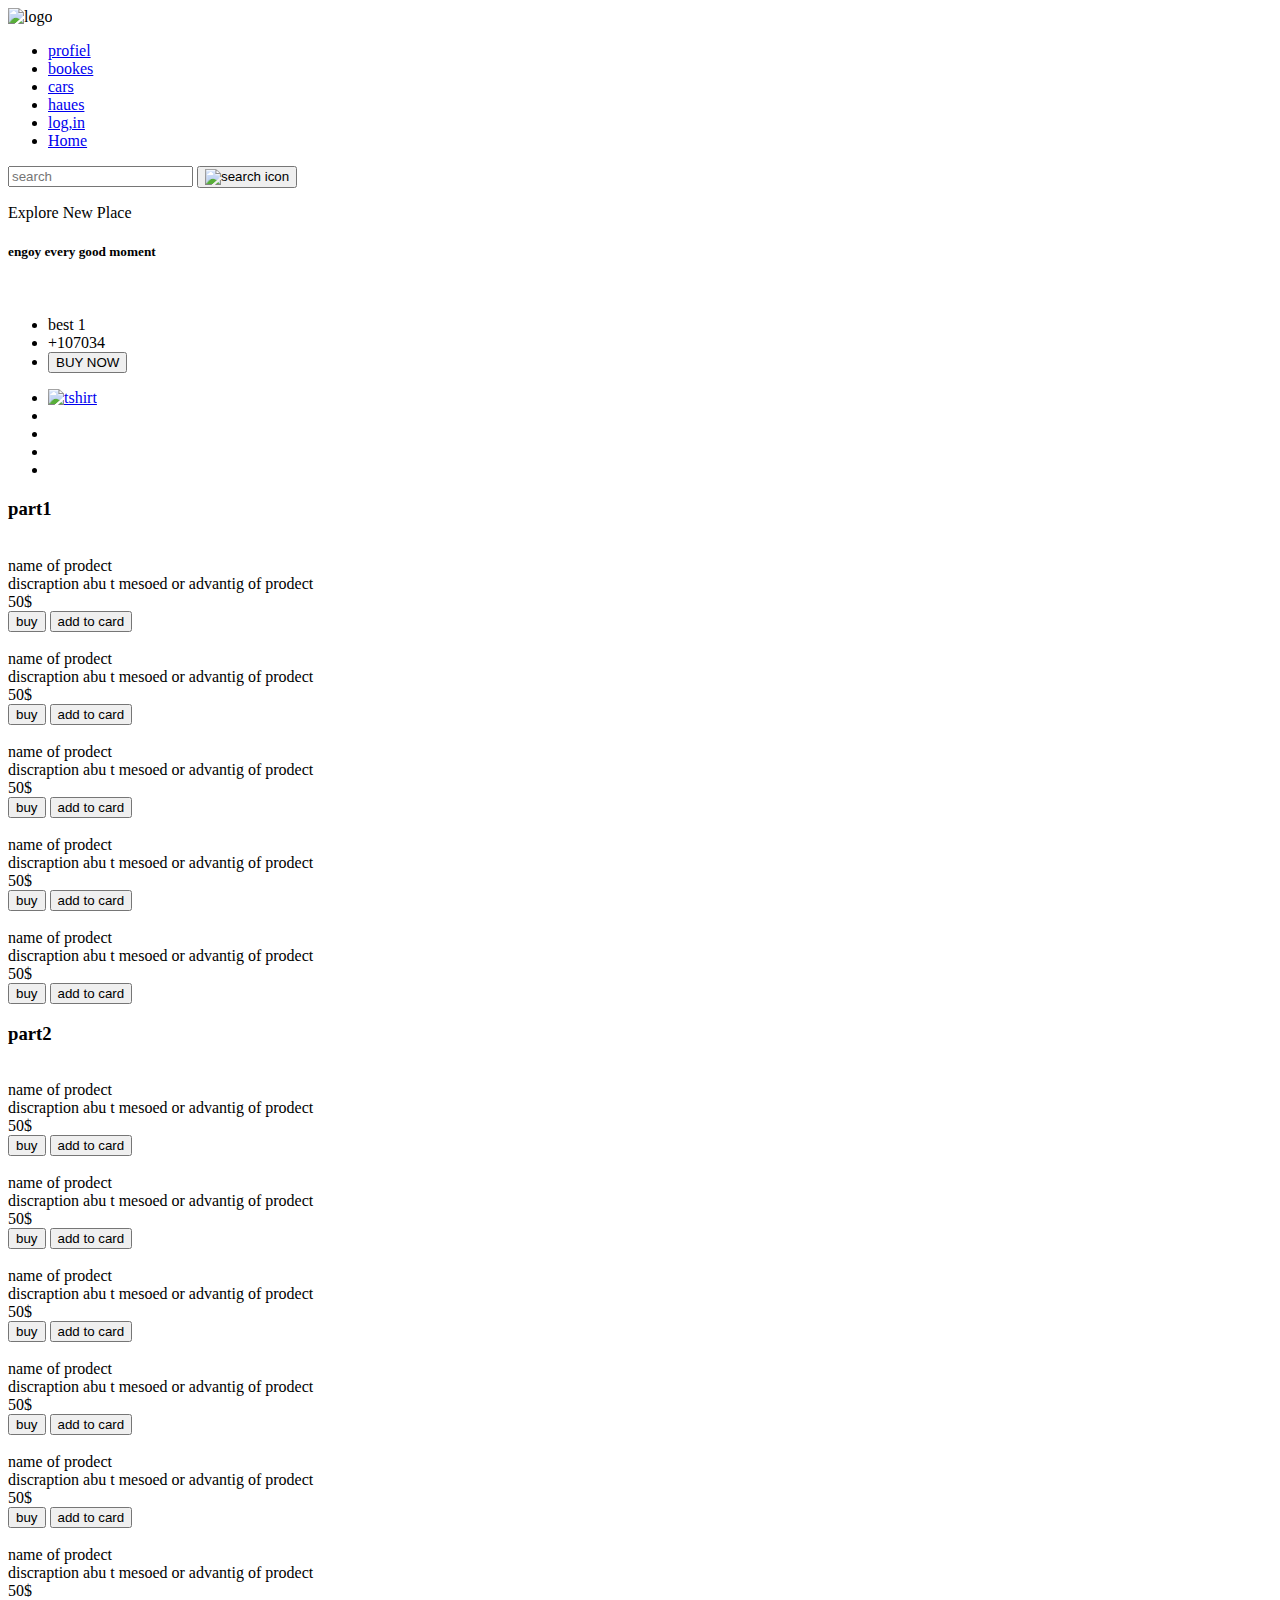
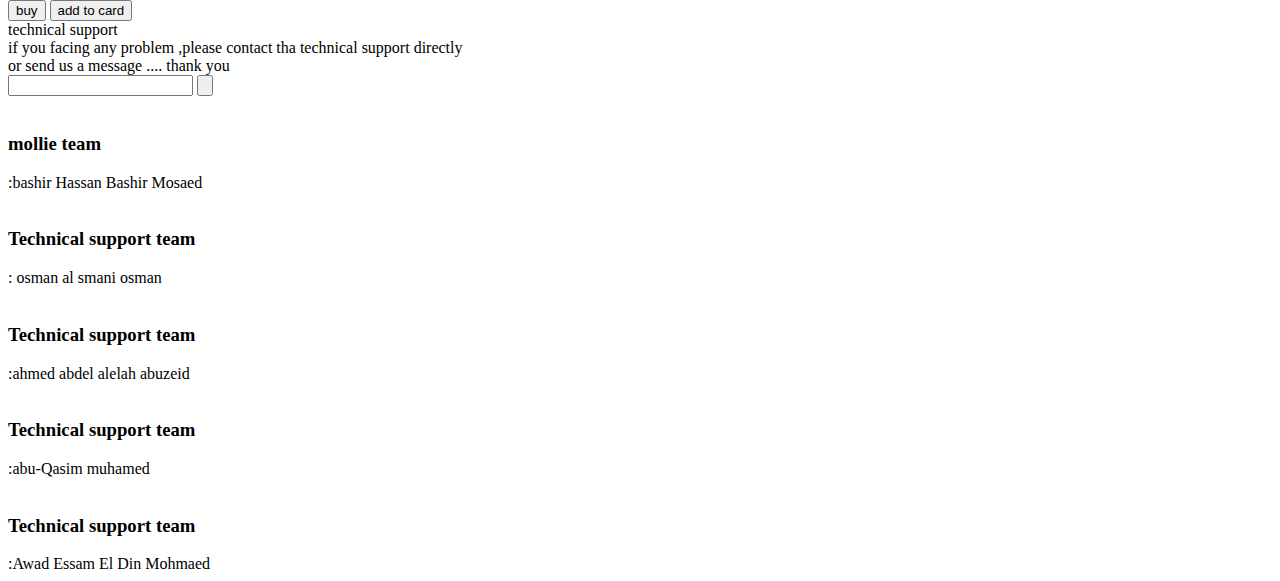
==== src/index.html @ d8af87ae "Add files via upload" ====
<!DOCTYPE html>
<html>
    <header>
        <title>home page</title>
        <meta lang="en">
        <meta lang="ar">
        <meta charset="utf-8">
        <link rel="stylesheet" href="assets/css/style.css">
    </header>

    <body>
        <!--<nav class="nav">

            <script type="text/javascript">
                let pxhr = new XMLHttpRequest();// 'XMLHttpRequest' انشئه كائن  
                pxhr.onreadystatechange = function () { // يعين دالة يتم استدعاؤها كلما تغيرت حالة الطلب
                    if (pxhr.readyState === 4 && pxhr.status === 200) {
                        document.querySelector(".nav").innerHTML = pxhr.responseText;
                        console.log(document.getElementsByClassName("nav").innerHTML)
                        //	window.location.href = 'data_indx.php?id='+dtaa_search_box+'';
                    }
                };
                pxhr.open('GET', 'components/navbar.htm');
                pxhr.send();

            </script>
        </nav>-->

        <nav>
            <div class="logo"><img src=" assets/images/payment_methods/72x72/mollie.png" alt="logo"></div>
            <ul>
                <li><a href="#">profiel</a></li>
                <li><a href="#">bookes</a></li>
                <li><a href="#">cars</a></li>
                <li><a href="#">haues</a></li>
                <li><a href="pages/login.html">log,in</a></li>
                <li class="one"><a href="index.html">Home</a></li>
            </ul>
            <div class="search_box_ginral ">
                <input type="text" placeholder="search " name="search_box" class="search_box">
                <button name="search" class="search_button"> <img src=" assets/images/search.png"
                        alt="search icon"></button>
            </div>
        </nav>

        <main>
            <div class=" header">
                <p>Explore New Place </p>
                <h5> engoy every good moment </h5>

                <div class="card_top"></div>
                <img src=" assets/images/pattern-placeholders/man-person-music-black-and-white-white-photography.jpg"
                    alt="">
                <div class="top_item_fun">
                    <ul>
                        <li>best 1</li>
                        <li> +107034</li>
                        <li><button type="text" class="buy_now" name="buy_now">BUY NOW</button> </li>
                    </ul>
                </div>

            </div>
            <div class="parts">
                <ul>
                    <li><a href="#"><img src=" assets/images/leather-guitar-typewriter-red-gadget-sofa.png"
                                alt="tshirt"> </a>
                    </li>
                    <li><a href="#"><img src=" assets/images/41a6RAkYHlL._SR140,140_.jpg" alt=""> </a></li>
                    <li><a href="#"><img src=" assets/images/table-white-chair-floor-shelf-lamp-square-lg.png" alt="">
                        </a></li>
                    <li><a href="#"><img src=" assets/images/41Pj5XsWUcL._SR140,140_.jpg" alt=""></a></li>
                    <li><a href="#"><img src=" assets/images/tshirt.jpg" alt=""> </a></li>
                </ul>
            </div>
            <div class="item_contenr">
                <h3> part1 </h3>
                <div class="part_prodect">
                    <div class="card_prodect">
                        <img src=" assets/images/pattern-placeholders/music-technology-play-equipment-studio-gadget.png"
                            alt="">
                        <div class="name_prodect">
                            name of prodect
                        </div>
                        <div class="name_discraption">
                            discraption abu
                            t
                            mesoed or

                            advantig of prodect
                        </div>
                        <div class="pric">50$</div>
                        <button type="submit" class="buy" name="buy_prodcet">buy</button>
                        <button type="submit" class="add_to_card" name="buy_prodcet">add to card</button>
                    </div>

                    <!--------------------------------------------------------------------------------------------------->
                    <div class="card_prodect">
                        <img src=" assets/images/pattern-placeholders/music-technology-play-equipment-studio-gadget.png"
                            alt="">
                        <div class="name_prodect">
                            name of prodect
                        </div>
                        <div class="name_discraption">
                            discraption abu
                            t
                            mesoed or

                            advantig of prodect
                        </div>
                        <div class="pric">50$</div>
                        <button type="submit" class="buy" name="buy_prodcet">buy</button>
                        <button type="submit" class="add_to_card" name="buy_prodcet">add to card</button>
                    </div>
                    <!--------------------------------------------------------------------------------------------------->
                    <div class="card_prodect">
                        <img src=" assets/images/pattern-placeholders/music-technology-play-equipment-studio-gadget.png"
                            alt="">
                        <div class="name_prodect">
                            name of prodect
                        </div>
                        <div class="name_discraption">
                            discraption abu
                            t
                            mesoed or

                            advantig of prodect
                        </div>
                        <div class="pric">50$</div>
                        <button type="submit" class="buy" name="buy_prodcet">buy</button>
                        <button type="submit" class="add_to_card" name="buy_prodcet">add to card</button>
                    </div>
                    <!--------------------------------------------------------------------------------------------------->
                    <div class="card_prodect">
                        <img src=" assets/images/pattern-placeholders/music-technology-play-equipment-studio-gadget.png"
                            alt="">
                        <div class="name_prodect">
                            name of prodect
                        </div>
                        <div class="name_discraption">
                            discraption abu
                            t
                            mesoed or

                            advantig of prodect
                        </div>
                        <div class="pric">50$</div>
                        <button type="submit" class="buy" name="buy_prodcet">buy</button>
                        <button type="submit" class="add_to_card" name="buy_prodcet">add to card</button>
                    </div>
                    <!--------------------------------------------------------------------------------------------------->
                    <div class="card_prodect">
                        <img src=" assets/images/pattern-placeholders/music-technology-play-equipment-studio-gadget.png"
                            alt="">
                        <div class="name_prodect">
                            name of prodect
                        </div>
                        <div class="name_discraption">
                            discraption abu
                            t
                            mesoed or
                            advantig of prodect
                        </div>
                        <div class="pric">50$</div>
                        <button type="submit" class="buy" name="buy_prodcet">buy</button>
                        <button type="submit" class="add_to_card" name="buy_prodcet">add to card</button>
                    </div>
                    <!--------------------------------------------------------------------------------------------------->

                </div>
                <h3> part2 </h3>
                <div class="part_prodect">
                    <div class="card_prodect">
                        <img src=" assets/images/pattern-placeholders/music-technology-play-equipment-studio-gadget.png"
                            alt="">
                        <div class="name_prodect">
                            name of prodect
                        </div>
                        <div class="name_discraption">
                            discraption abu
                            t
                            mesoed or
                            advantig of prodect
                        </div>
                        <div class="pric">50$</div>
                        <button type="submit" class="buy" name="buy_prodcet">buy</button>
                        <button type="submit" class="add_to_card" name="buy_prodcet">add to card</button>
                    </div>
                    <!--------------------------------------------------------------------------------------------------->
                    <div class="card_prodect">
                        <img src=" assets/images/pattern-placeholders/music-technology-play-equipment-studio-gadget.png"
                            alt="">
                        <div class="name_prodect">
                            name of prodect
                        </div>
                        <div class="name_discraption">
                            discraption abu
                            t
                            mesoed or
                            advantig of prodect
                        </div>
                        <div class="pric">50$</div>
                        <button type="submit" class="buy" name="buy_prodcet">buy</button>
                        <button type="submit" class="add_to_card" name="buy_prodcet">add to card</button>
                    </div>
                    <!--------------------------------------------------------------------------------------------------->

                    <div class="card_prodect">
                        <img src=" assets/images/pattern-placeholders/music-technology-play-equipment-studio-gadget.png"
                            alt="">
                        <div class="name_prodect">
                            name of prodect
                        </div>
                        <div class="name_discraption">
                            discraption abu
                            t
                            mesoed or

                            advantig of prodect
                        </div>
                        <div class="pric">50$</div>
                        <button type="submit" class="buy" name="buy_prodcet">buy</button>
                        <button type="submit" class="add_to_card" name="buy_prodcet">add to card</button>
                    </div>

                    <!--------------------------------------------------------------------------------------------------->
                    <div class="card_prodect">
                        <img src=" assets/images/pattern-placeholders/music-technology-play-equipment-studio-gadget.png"
                            alt="">
                        <div class="name_prodect">
                            name of prodect
                        </div>
                        <div class="name_discraption">
                            discraption abu
                            t
                            mesoed or

                            advantig of prodect
                        </div>
                        <div class="pric">50$</div>
                        <button type="submit" class="buy" name="buy_prodcet">buy</button>
                        <button type="submit" class="add_to_card" name="buy_prodcet">add to card</button>
                    </div>
                    <!--------------------------------------------------------------------------------------------------->
                    <div class="card_prodect">
                        <img src=" assets/images/pattern-placeholders/music-technology-play-equipment-studio-gadget.png"
                            alt="">
                        <div class="name_prodect">
                            name of prodect
                        </div>
                        <div class="name_discraption">
                            discraption abu
                            t
                            mesoed or

                            advantig of prodect
                        </div>
                        <div class="pric">50$</div>
                        <button type="submit" class="buy" name="buy_prodcet">buy</button>
                        <button type="submit" class="add_to_card" name="buy_prodcet">add to card</button>
                    </div>
                    <!--------------------------------------------------------------------------------------------------->
                    <div class="card_prodect">
                        <img src=" assets/images/pattern-placeholders/music-technology-play-equipment-studio-gadget.png"
                            alt="">
                        <div class="name_prodect">
                            name of prodect
                        </div>
                        <div class="name_discraption">
                            discraption abu
                            t
                            mesoed or

                            advantig of prodect
                        </div>
                        <div class="pric">50$</div>
                        <button type="submit" class="buy" name="buy_prodcet">buy</button>
                        <button type="submit" class="add_to_card" name="buy_prodcet">add to card</button>
                    </div>
                    <!--------------------------------------------------------------------------------------------------->

                </div>
                <div class="main_tic">
                    <label class="tic_haeder">technical support</label>
                    <div class="dis1">
                        <div class="dot"></div>
                    </div>
                    <div class="dis2">
                        <div class="dot2"></div>

                    </div>

                    <div class="tic_support">if you facing any problem ,please contact tha technical support
                        directly
                        <div class="tic_support2"> or
                            send us a message .... thank you
                        </div>
                        <div class="sending">
                            <input type="text" name="castmer_masseg">
                            <button name="send_masseg"><img src=" assets/images/352510_local_phone_icon.png" alt=""
                                    class="send_img"></button>
                        </div>

                    </div>
                </div>

        </main>
        <footer>

            <div class="footer">
                <img src=" assets/images/tech-support.gif " alt="" class="tech_support_img">
                <h3>mollie team</h3>
                <div class="footer_text">:bashir Hassan Bashir Mosaed</div>
            </div>

            <div class="footer">
                <img src=" assets/images/tech-support.gif " alt="" class="tech_support_img">
                <h3>Technical support team</h3>
                <div class="footer_text">
                    : osman al smani osman </div>
            </div>

            <div class="footer">
                <img src=" assets/images/tech-support.gif " alt="" class="tech_support_img">
                <h3> Technical support team</h3>
                <div class="footer_text">:ahmed abdel alelah abuzeid</div>
            </div>
            <div class="footer">
                <img src=" assets/images/tech-support.gif " alt="" class="tech_support_img">
                <h3> Technical support team</h3>
                <div class="footer_text">:abu-Qasim muhamed</div>
            </div>
            <div class="footer">
                <img src=" assets/images/tech-support.gif " alt="" class="tech_support_img">
                <h3>Technical support team</h3>
                <div class="footer_text">:Awad Essam El Din Mohmaed</div>
            </div>
            <link rel="htmlpage" href="components/footer.htm">
        </footer>

    </body>

</html>
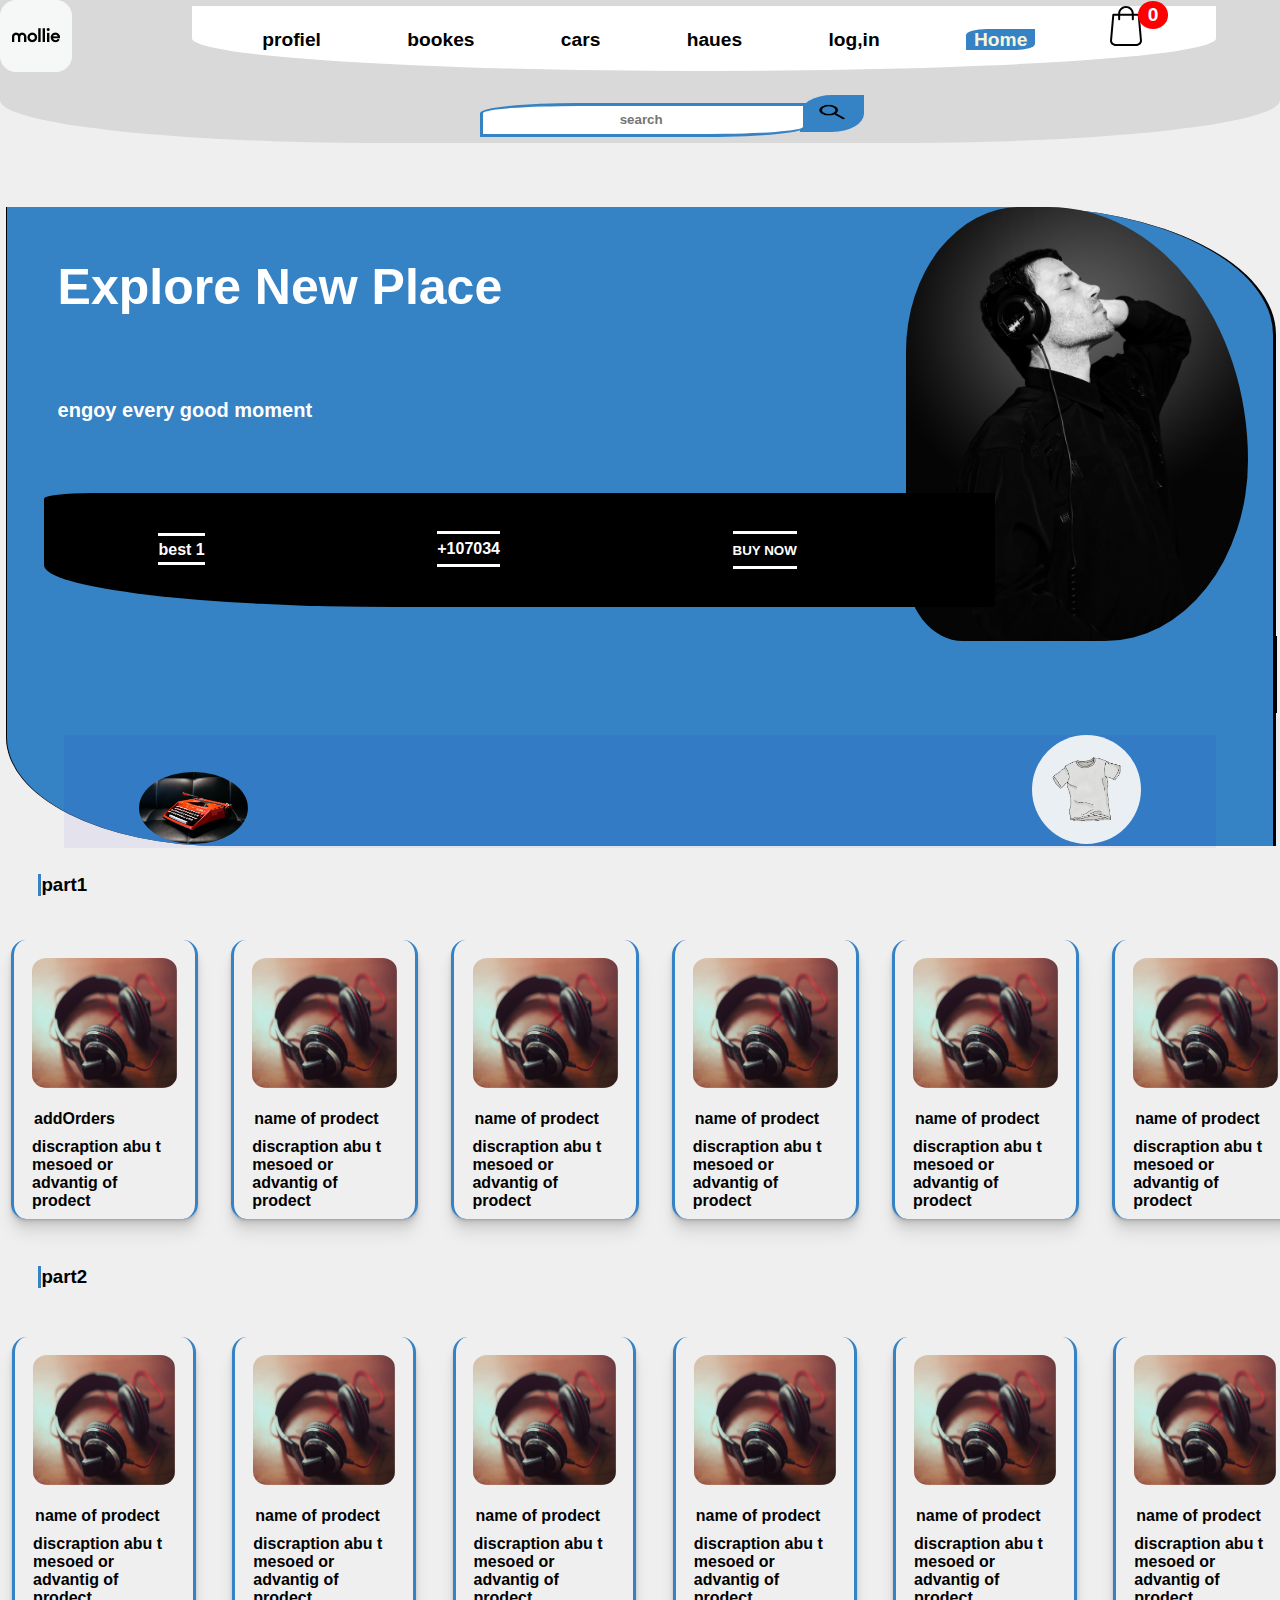
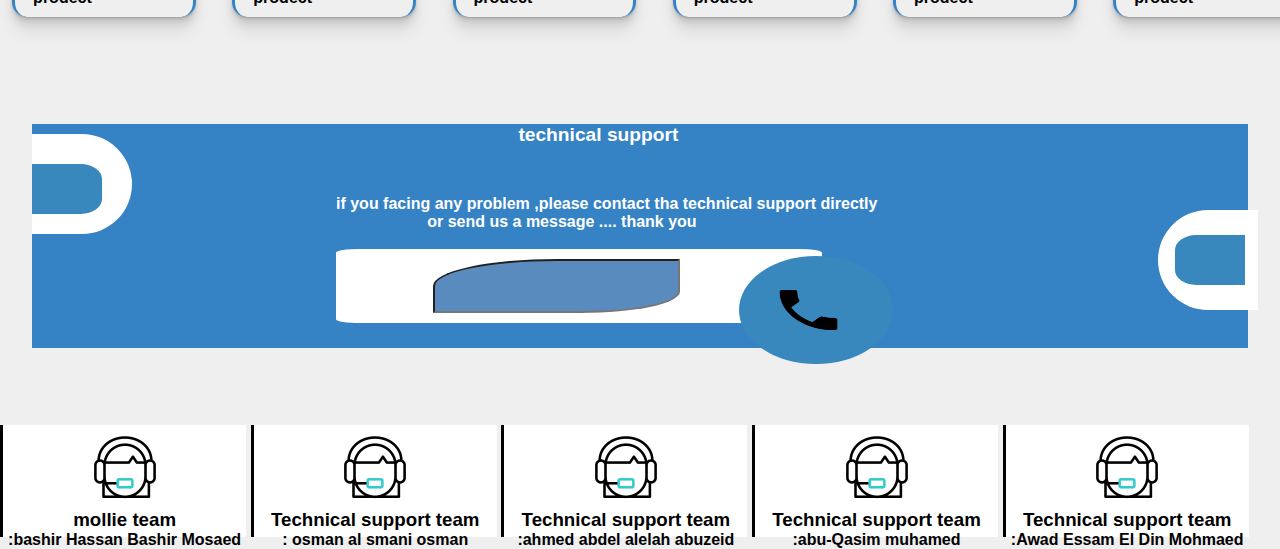
==== commit 8e9ad4eb: "osman add/ add to card page , add new dising of main page" ====
--- a/src/index.html
+++ b/src/index.html
@@ -6,35 +6,43 @@
         <meta lang="ar">
         <meta charset="utf-8">
         <link rel="stylesheet" href="assets/css/style.css">
+
     </header>
 
     <body>
         <!--<nav class="nav">
 
             <script type="text/javascript">
-                let pxhr = new XMLHttpRequest();// 'XMLHttpRequest' انشئه كائن  
-                pxhr.onreadystatechange = function () { // يعين دالة يتم استدعاؤها كلما تغيرت حالة الطلب
-                    if (pxhr.readyState === 4 && pxhr.status === 200) {
-                        document.querySelector(".nav").innerHTML = pxhr.responseText;
+                let objict_of_XML = new XMLHttpRequest();// 'XMLHttpRequest' انشئه كائن  
+                objict_of_XML.onreadystatechange = function () { // يعين دالة يتم استدعاؤها كلما تغيرت حالة الطلب
+                    if (objict_of_XML.readyState === 4 && objict_of_XML.status === 200) {
+                        document.querySelector(".nav").innerHTML = objict_of_XML.responseText;
                         console.log(document.getElementsByClassName("nav").innerHTML)
                         //	window.location.href = 'data_indx.php?id='+dtaa_search_box+'';
                     }
                 };
-                pxhr.open('GET', 'components/navbar.htm');
-                pxhr.send();
+                objict_of_XML.open('GET', 'components/navbar.htm');
+                objict_of_XML.send();
 
             </script>
         </nav>-->
 
         <nav>
             <div class="logo"><img src=" assets/images/payment_methods/72x72/mollie.png" alt="logo"></div>
+
             <ul>
                 <li><a href="#">profiel</a></li>
-                <li><a href="#">bookes</a></li>
-                <li><a href="#">cars</a></li>
+                <li><a href="#bookes">bookes</a></li>
+                <li><a href="#cars">cars</a></li>
                 <li><a href="#">haues</a></li>
                 <li><a href="pages/login.html">log,in</a></li>
                 <li class="one"><a href="index.html">Home</a></li>
+                <li>
+                    <div class="shopping">
+                        <img src="assets/images/shopping.svg">
+                        <span class="quantity" id="quantity">0</span>
+                    </div>
+                </li>
             </ul>
             <div class="search_box_ginral ">
                 <input type="text" placeholder="search " name="search_box" class="search_box">
@@ -44,6 +52,17 @@
         </nav>
 
         <main>
+            <div class="card">
+                <h1>Card</h1>
+                <ul class="listCard">
+
+                </ul>
+                <div class="checkOut">
+                    <div class="total" id="total">0</div>
+                    <div class="closeShopping">Close</div>
+                </div>
+                <button class="order">Order now</button>
+            </div>
             <div class=" header">
                 <p>Explore New Place </p>
                 <h5> engoy every good moment </h5>
@@ -53,13 +72,14 @@
                     alt="">
                 <div class="top_item_fun">
                     <ul>
-                        <li>best 1</li>
-                        <li> +107034</li>
+                        <li><label> best 1 </label></li>
+                        <li><label>+107034</label></li>
                         <li><button type="text" class="buy_now" name="buy_now">BUY NOW</button> </li>
                     </ul>
                 </div>
-
-            </div>
+            </div>
+            <div class="scrol_styel1"></div>
+            <div class="scrol_styel2"></div>
             <div class="parts">
                 <ul>
                     <li><a href="#"><img src=" assets/images/leather-guitar-typewriter-red-gadget-sofa.png"
@@ -69,239 +89,462 @@
                     <li><a href="#"><img src=" assets/images/table-white-chair-floor-shelf-lamp-square-lg.png" alt="">
                         </a></li>
                     <li><a href="#"><img src=" assets/images/41Pj5XsWUcL._SR140,140_.jpg" alt=""></a></li>
-                    <li><a href="#"><img src=" assets/images/tshirt.jpg" alt=""> </a></li>
+                    <li><a href="#"><img src="assets/images/previews/tshirt.jpg" alt=""> </a></li>
                 </ul>
             </div>
             <div class="item_contenr">
-                <h3> part1 </h3>
-                <div class="part_prodect">
-                    <div class="card_prodect">
-                        <img src=" assets/images/pattern-placeholders/music-technology-play-equipment-studio-gadget.png"
-                            alt="">
-                        <div class="name_prodect">
-                            name of prodect
+                <section>
+                    <article>
+                        <h3 id="cars"> part1 </h3>
+                        <div class="items">
+                            <div class="sub_items_contner">
+                                <div class="part_prodect">
+                                    <div class="card_prodect">
+                                        <img src=" assets/images/pattern-placeholders/music-technology-play-equipment-studio-gadget.png"
+                                            alt="">
+                                        <div class="name_prodect">
+
+                                            addOrders
+
+                                        </div>
+                                        <div class="name_discraption">
+                                            discraption abu
+                                            t
+                                            mesoed or
+
+                                            advantig of prodect
+                                        </div>
+                                        <div class="pric">50$</div>
+                                        <button type="submit" class="buy" name="buy_prodcet">buy</button>
+                                        <button type="submit" class="add_to_card" name="buy_prodcet"
+                                            onclick="addOrders()">add to
+                                            card</button>
+                                    </div>
+
+                                    <!--------------------------------------------------------------------------------------------------->
+                                    <div class="card_prodect">
+                                        <img src=" assets/images/pattern-placeholders/music-technology-play-equipment-studio-gadget.png"
+                                            alt="">
+                                        <div class="name_prodect">
+                                            name of prodect
+                                        </div>
+                                        <div class="name_discraption">
+                                            discraption abu
+                                            t
+                                            mesoed or
+
+                                            advantig of prodect
+                                        </div>
+                                        <div class="pric">50$</div>
+                                        <button type="submit" class="buy" name="buy_prodcet">buy</button>
+                                        <button type="submit" class="add_to_card" name="buy_prodcet">add to
+                                            card</button>
+                                    </div>
+
+                                    <!--------------------------------------------------------------------------------------------------->
+                                    <div class="card_prodect">
+                                        <img src=" assets/images/pattern-placeholders/music-technology-play-equipment-studio-gadget.png"
+                                            alt="">
+                                        <div class="name_prodect">
+                                            name of prodect
+                                        </div>
+                                        <div class="name_discraption">
+                                            discraption abu
+                                            t
+                                            mesoed or
+
+                                            advantig of prodect
+                                        </div>
+                                        <div class="pric">50$</div>
+                                        <button type="submit" class="buy" name="buy_prodcet">buy</button>
+                                        <button type="submit" class="add_to_card" name="buy_prodcet">add to
+                                            card</button>
+                                    </div>
+
+                                    <!--------------------------------------------------------------------------------------------------->
+                                    <div class="card_prodect">
+                                        <img src=" assets/images/pattern-placeholders/music-technology-play-equipment-studio-gadget.png"
+                                            alt="">
+                                        <div class="name_prodect">
+                                            name of prodect
+                                        </div>
+                                        <div class="name_discraption">
+                                            discraption abu
+                                            t
+                                            mesoed or
+
+                                            advantig of prodect
+                                        </div>
+                                        <div class="pric">50$</div>
+                                        <button type="submit" class="buy" name="buy_prodcet">buy</button>
+                                        <button type="submit" class="add_to_card" name="buy_prodcet">add to
+                                            card</button>
+                                    </div>
+
+                                    <!--------------------------------------------------------------------------------------------------->
+                                    <div class="card_prodect">
+                                        <img src=" assets/images/pattern-placeholders/music-technology-play-equipment-studio-gadget.png"
+                                            alt="">
+                                        <div class="name_prodect">
+                                            name of prodect
+                                        </div>
+                                        <div class="name_discraption">
+                                            discraption abu
+                                            t
+                                            mesoed or
+
+                                            advantig of prodect
+                                        </div>
+                                        <div class="pric">50$</div>
+                                        <button type="submit" class="buy" name="buy_prodcet">buy</button>
+                                        <button type="submit" class="add_to_card" name="buy_prodcet">add to
+                                            card</button>
+                                    </div>
+
+                                    <!--------------------------------------------------------------------------------------------------->
+                                    <div class="card_prodect">
+                                        <img src=" assets/images/pattern-placeholders/music-technology-play-equipment-studio-gadget.png"
+                                            alt="">
+                                        <div class="name_prodect">
+                                            name of prodect
+                                        </div>
+                                        <div class="name_discraption">
+                                            discraption abu
+                                            t
+                                            mesoed or
+
+                                            advantig of prodect
+                                        </div>
+                                        <div class="pric">50$</div>
+                                        <button type="submit" class="buy" name="buy_prodcet">buy</button>
+                                        <button type="submit" class="add_to_card" name="buy_prodcet">add to
+                                            card</button>
+                                    </div>
+
+                                    <!--------------------------------------------------------------------------------------------------->
+                                    <div class="card_prodect">
+                                        <img src=" assets/images/pattern-placeholders/music-technology-play-equipment-studio-gadget.png"
+                                            alt="">
+                                        <div class="name_prodect">
+                                            name of prodect
+                                        </div>
+                                        <div class="name_discraption">
+                                            discraption abu
+                                            t
+                                            mesoed or
+
+                                            advantig of prodect
+                                        </div>
+                                        <div class="pric">50$</div>
+                                        <button type="submit" class="buy" name="buy_prodcet">buy</button>
+                                        <button type="submit" class="add_to_card" name="buy_prodcet">add to
+                                            card</button>
+                                    </div>
+                                    <!--------------------------------------------------------------------------------------------------->
+                                    <div class="card_prodect">
+                                        <img src=" assets/images/pattern-placeholders/music-technology-play-equipment-studio-gadget.png"
+                                            alt="">
+                                        <div class="name_prodect">
+                                            name of prodect
+                                        </div>
+                                        <div class="name_discraption">
+                                            discraption abu
+                                            t
+                                            mesoed or
+
+                                            advantig of prodect
+                                        </div>
+                                        <div class="pric">50$</div>
+                                        <button type="submit" class="buy" name="buy_prodcet">buy</button>
+                                        <button type="submit" class="add_to_card" name="buy_prodcet">add to
+                                            card</button>
+                                    </div>
+                                    <!--------------------------------------------------------------------------------------------------->
+                                    <div class="card_prodect">
+                                        <img src=" assets/images/pattern-placeholders/music-technology-play-equipment-studio-gadget.png"
+                                            alt="">
+                                        <div class="name_prodect">
+                                            name of prodect
+                                        </div>
+                                        <div class="name_discraption">
+                                            discraption abu
+                                            t
+                                            mesoed or
+
+                                            advantig of prodect
+                                        </div>
+                                        <div class="pric">50$</div>
+                                        <button type="submit" class="buy" name="buy_prodcet">buy</button>
+                                        <button type="submit" class="add_to_card" name="buy_prodcet">add to
+                                            card</button>
+                                    </div>
+                                    <!--------------------------------------------------------------------------------------------------->
+                                    <div class="card_prodect">
+                                        <img src=" assets/images/pattern-placeholders/music-technology-play-equipment-studio-gadget.png"
+                                            alt="">
+                                        <div class="name_prodect">
+                                            name of prodect
+                                        </div>
+                                        <div class="name_discraption">
+                                            discraption abu
+                                            t
+                                            mesoed or
+                                            advantig of prodect
+                                        </div>
+                                        <div class="pric">50$</div>
+                                        <button type="submit" class="buy" name="buy_prodcet">buy</button>
+                                        <button type="submit" class="add_to_card" name="buy_prodcet">add to
+                                            card</button>
+                                    </div>
+                                    <!--------------------------------------------------------------------------------------------------->
+
+                                </div>
+                            </div>
                         </div>
-                        <div class="name_discraption">
-                            discraption abu
-                            t
-                            mesoed or
-
-                            advantig of prodect
+                    </article>
+                    <article>
+                        <h3 id="bookes"> part2 </h3>
+                        <div class="items">
+                            <div class="sub_items_contner">
+                                <div class="part_prodect">
+                                    <div class="card_prodect">
+                                        <img src=" assets/images/pattern-placeholders/music-technology-play-equipment-studio-gadget.png"
+                                            alt="">
+                                        <div class="name_prodect">
+                                            name of prodect
+                                        </div>
+                                        <div class="name_discraption">
+                                            discraption abu
+                                            t
+                                            mesoed or
+                                            advantig of prodect
+                                        </div>
+                                        <div class="pric">50$</div>
+                                        <button type="submit" class="buy" name="buy_prodcet">buy</button>
+                                        <button type="submit" class="add_to_card" name="buy_prodcet">add to
+                                            card</button>
+                                    </div>
+                                    <!--------------------------------------------------------------------------------------------------->
+                                    <div class="card_prodect">
+                                        <img src=" assets/images/pattern-placeholders/music-technology-play-equipment-studio-gadget.png"
+                                            alt="">
+                                        <div class="name_prodect">
+                                            name of prodect
+                                        </div>
+                                        <div class="name_discraption">
+                                            discraption abu
+                                            t
+                                            mesoed or
+                                            advantig of prodect
+                                        </div>
+                                        <div class="pric">50$</div>
+                                        <button type="submit" class="buy" name="buy_prodcet">buy</button>
+                                        <button type="submit" class="add_to_card" name="buy_prodcet">add to
+                                            card</button>
+                                    </div>
+                                    <!--------------------------------------------------------------------------------------------------->
+
+                                    <div class="card_prodect">
+                                        <img src=" assets/images/pattern-placeholders/music-technology-play-equipment-studio-gadget.png"
+                                            alt="">
+                                        <div class="name_prodect">
+                                            name of prodect
+                                        </div>
+                                        <div class="name_discraption">
+                                            discraption abu
+                                            t
+                                            mesoed or
+
+                                            advantig of prodect
+                                        </div>
+                                        <div class="pric">50$</div>
+                                        <button type="submit" class="buy" name="buy_prodcet">buy</button>
+                                        <button type="submit" class="add_to_card" name="buy_prodcet">add to
+                                            card</button>
+                                    </div>
+
+                                    <!--------------------------------------------------------------------------------------------------->
+                                    <div class="card_prodect">
+                                        <img src=" assets/images/pattern-placeholders/music-technology-play-equipment-studio-gadget.png"
+                                            alt="">
+                                        <div class="name_prodect">
+                                            name of prodect
+                                        </div>
+                                        <div class="name_discraption">
+                                            discraption abu
+                                            t
+                                            mesoed or
+
+                                            advantig of prodect
+                                        </div>
+                                        <div class="pric">50$</div>
+                                        <button type="submit" class="buy" name="buy_prodcet">buy</button>
+                                        <button type="submit" class="add_to_card" name="buy_prodcet">add to
+                                            card</button>
+                                    </div>
+                                    <!--------------------------------------------------------------------------------------------------->
+                                    <div class="card_prodect">
+                                        <img src=" assets/images/pattern-placeholders/music-technology-play-equipment-studio-gadget.png"
+                                            alt="">
+                                        <div class="name_prodect">
+                                            name of prodect
+                                        </div>
+                                        <div class="name_discraption">
+                                            discraption abu
+                                            t
+                                            mesoed or
+
+                                            advantig of prodect
+                                        </div>
+                                        <div class="pric">50$</div>
+                                        <button type="submit" class="buy" name="buy_prodcet">buy</button>
+                                        <button type="submit" class="add_to_card" name="buy_prodcet">add to
+                                            card</button>
+                                    </div>
+                                    <!--------------------------------------------------------------------------------------------------->
+                                    <div class="card_prodect">
+                                        <img src=" assets/images/pattern-placeholders/music-technology-play-equipment-studio-gadget.png"
+                                            alt="">
+                                        <div class="name_prodect">
+                                            name of prodect
+                                        </div>
+                                        <div class="name_discraption">
+                                            discraption abu
+                                            t
+                                            mesoed or
+
+                                            advantig of prodect
+                                        </div>
+                                        <div class="pric">50$</div>
+                                        <button type="submit" class="buy" name="buy_prodcet">buy</button>
+                                        <button type="submit" class="add_to_card" name="buy_prodcet">add to
+                                            card</button>
+                                    </div>
+                                    <!--------------------------------------------------------------------------------------------------->
+                                    <div class="card_prodect">
+                                        <img src=" assets/images/pattern-placeholders/music-technology-play-equipment-studio-gadget.png"
+                                            alt="">
+                                        <div class="name_prodect">
+                                            name of prodect
+                                        </div>
+                                        <div class="name_discraption">
+                                            discraption abu
+                                            t
+                                            mesoed or
+
+                                            advantig of prodect
+                                        </div>
+                                        <div class="pric">50$</div>
+                                        <button type="submit" class="buy" name="buy_prodcet">buy</button>
+                                        <button type="submit" class="add_to_card" name="buy_prodcet">add to
+                                            card</button>
+                                    </div>
+                                    <!--------------------------------------------------------------------------------------------------->
+                                    <div class="card_prodect">
+                                        <img src=" assets/images/pattern-placeholders/music-technology-play-equipment-studio-gadget.png"
+                                            alt="">
+                                        <div class="name_prodect">
+                                            name of prodect
+                                        </div>
+                                        <div class="name_discraption">
+                                            discraption abu
+                                            t
+                                            mesoed or
+
+                                            advantig of prodect
+                                        </div>
+                                        <div class="pric">50$</div>
+                                        <button type="submit" class="buy" name="buy_prodcet">buy</button>
+                                        <button type="submit" class="add_to_card" name="buy_prodcet">add to
+                                            card</button>
+                                    </div>
+                                    <!--------------------------------------------------------------------------------------------------->
+                                    <div class="card_prodect">
+                                        <img src=" assets/images/pattern-placeholders/music-technology-play-equipment-studio-gadget.png"
+                                            alt="">
+                                        <div class="name_prodect">
+                                            name of prodect
+                                        </div>
+                                        <div class="name_discraption">
+                                            discraption abu
+                                            t
+                                            mesoed or
+
+                                            advantig of prodect
+                                        </div>
+                                        <div class="pric">50$</div>
+                                        <button type="submit" class="buy" name="buy_prodcet">buy</button>
+                                        <button type="submit" class="add_to_card" name="buy_prodcet">add to
+                                            card</button>
+                                    </div>
+                                    <!--------------------------------------------------------------------------------------------------->
+                                    <div class="card_prodect">
+                                        <img src=" assets/images/pattern-placeholders/music-technology-play-equipment-studio-gadget.png"
+                                            alt="">
+                                        <div class="name_prodect">
+                                            name of prodect
+                                        </div>
+                                        <div class="name_discraption">
+                                            discraption abu
+                                            t
+                                            mesoed or
+
+                                            advantig of prodect
+                                        </div>
+                                        <div class="pric">50$</div>
+                                        <button type="submit" class="buy" name="buy_prodcet">buy</button>
+                                        <button type="submit" class="add_to_card" name="buy_prodcet">add to
+                                            card</button>
+                                    </div>
+                                    <!--------------------------------------------------------------------------------------------------->
+                                    <div class="card_prodect">
+                                        <img src=" assets/images/pattern-placeholders/music-technology-play-equipment-studio-gadget.png"
+                                            alt="">
+                                        <div class="name_prodect">
+                                            name of prodect
+                                        </div>
+                                        <div class="name_discraption">
+                                            discraption abu
+                                            t
+                                            mesoed or
+
+                                            advantig of prodect
+                                        </div>
+                                        <div class="pric">50$</div>
+                                        <button type="submit" class="buy" name="buy_prodcet">buy</button>
+                                        <button type="submit" class="add_to_card" name="buy_prodcet">add to
+                                            card</button>
+                                    </div>
+                                    <!--------------------------------------------------------------------------------------------------->
+                                </div>
+                            </div>
                         </div>
-                        <div class="pric">50$</div>
-                        <button type="submit" class="buy" name="buy_prodcet">buy</button>
-                        <button type="submit" class="add_to_card" name="buy_prodcet">add to card</button>
+                    </article>
+                </section>
+            </div>
+            <div class="main_tic">
+                <label class="tic_haeder">technical support</label>
+                <div class="dis1">
+                    <div class="dot"></div>
+                </div>
+                <div class="dis2">
+                    <div class="dot2"></div>
+
+                </div>
+
+                <div class="tic_support">if you facing any problem ,please contact tha technical support
+                    directly
+                    <div class="tic_support2"> or
+                        send us a message .... thank you
                     </div>
-
-                    <!--------------------------------------------------------------------------------------------------->
-                    <div class="card_prodect">
-                        <img src=" assets/images/pattern-placeholders/music-technology-play-equipment-studio-gadget.png"
-                            alt="">
-                        <div class="name_prodect">
-                            name of prodect
-                        </div>
-                        <div class="name_discraption">
-                            discraption abu
-                            t
-                            mesoed or
-
-                            advantig of prodect
-                        </div>
-                        <div class="pric">50$</div>
-                        <button type="submit" class="buy" name="buy_prodcet">buy</button>
-                        <button type="submit" class="add_to_card" name="buy_prodcet">add to card</button>
+                    <div class="sending">
+                        <input type="text" name="castmer_masseg">
+                        <button name="send_masseg"><img src=" assets/images/352510_local_phone_icon.png" alt=""
+                                class="send_img"></button>
                     </div>
-                    <!--------------------------------------------------------------------------------------------------->
-                    <div class="card_prodect">
-                        <img src=" assets/images/pattern-placeholders/music-technology-play-equipment-studio-gadget.png"
-                            alt="">
-                        <div class="name_prodect">
-                            name of prodect
-                        </div>
-                        <div class="name_discraption">
-                            discraption abu
-                            t
-                            mesoed or
-
-                            advantig of prodect
-                        </div>
-                        <div class="pric">50$</div>
-                        <button type="submit" class="buy" name="buy_prodcet">buy</button>
-                        <button type="submit" class="add_to_card" name="buy_prodcet">add to card</button>
-                    </div>
-                    <!--------------------------------------------------------------------------------------------------->
-                    <div class="card_prodect">
-                        <img src=" assets/images/pattern-placeholders/music-technology-play-equipment-studio-gadget.png"
-                            alt="">
-                        <div class="name_prodect">
-                            name of prodect
-                        </div>
-                        <div class="name_discraption">
-                            discraption abu
-                            t
-                            mesoed or
-
-                            advantig of prodect
-                        </div>
-                        <div class="pric">50$</div>
-                        <button type="submit" class="buy" name="buy_prodcet">buy</button>
-                        <button type="submit" class="add_to_card" name="buy_prodcet">add to card</button>
-                    </div>
-                    <!--------------------------------------------------------------------------------------------------->
-                    <div class="card_prodect">
-                        <img src=" assets/images/pattern-placeholders/music-technology-play-equipment-studio-gadget.png"
-                            alt="">
-                        <div class="name_prodect">
-                            name of prodect
-                        </div>
-                        <div class="name_discraption">
-                            discraption abu
-                            t
-                            mesoed or
-                            advantig of prodect
-                        </div>
-                        <div class="pric">50$</div>
-                        <button type="submit" class="buy" name="buy_prodcet">buy</button>
-                        <button type="submit" class="add_to_card" name="buy_prodcet">add to card</button>
-                    </div>
-                    <!--------------------------------------------------------------------------------------------------->
 
                 </div>
-                <h3> part2 </h3>
-                <div class="part_prodect">
-                    <div class="card_prodect">
-                        <img src=" assets/images/pattern-placeholders/music-technology-play-equipment-studio-gadget.png"
-                            alt="">
-                        <div class="name_prodect">
-                            name of prodect
-                        </div>
-                        <div class="name_discraption">
-                            discraption abu
-                            t
-                            mesoed or
-                            advantig of prodect
-                        </div>
-                        <div class="pric">50$</div>
-                        <button type="submit" class="buy" name="buy_prodcet">buy</button>
-                        <button type="submit" class="add_to_card" name="buy_prodcet">add to card</button>
-                    </div>
-                    <!--------------------------------------------------------------------------------------------------->
-                    <div class="card_prodect">
-                        <img src=" assets/images/pattern-placeholders/music-technology-play-equipment-studio-gadget.png"
-                            alt="">
-                        <div class="name_prodect">
-                            name of prodect
-                        </div>
-                        <div class="name_discraption">
-                            discraption abu
-                            t
-                            mesoed or
-                            advantig of prodect
-                        </div>
-                        <div class="pric">50$</div>
-                        <button type="submit" class="buy" name="buy_prodcet">buy</button>
-                        <button type="submit" class="add_to_card" name="buy_prodcet">add to card</button>
-                    </div>
-                    <!--------------------------------------------------------------------------------------------------->
-
-                    <div class="card_prodect">
-                        <img src=" assets/images/pattern-placeholders/music-technology-play-equipment-studio-gadget.png"
-                            alt="">
-                        <div class="name_prodect">
-                            name of prodect
-                        </div>
-                        <div class="name_discraption">
-                            discraption abu
-                            t
-                            mesoed or
-
-                            advantig of prodect
-                        </div>
-                        <div class="pric">50$</div>
-                        <button type="submit" class="buy" name="buy_prodcet">buy</button>
-                        <button type="submit" class="add_to_card" name="buy_prodcet">add to card</button>
-                    </div>
-
-                    <!--------------------------------------------------------------------------------------------------->
-                    <div class="card_prodect">
-                        <img src=" assets/images/pattern-placeholders/music-technology-play-equipment-studio-gadget.png"
-                            alt="">
-                        <div class="name_prodect">
-                            name of prodect
-                        </div>
-                        <div class="name_discraption">
-                            discraption abu
-                            t
-                            mesoed or
-
-                            advantig of prodect
-                        </div>
-                        <div class="pric">50$</div>
-                        <button type="submit" class="buy" name="buy_prodcet">buy</button>
-                        <button type="submit" class="add_to_card" name="buy_prodcet">add to card</button>
-                    </div>
-                    <!--------------------------------------------------------------------------------------------------->
-                    <div class="card_prodect">
-                        <img src=" assets/images/pattern-placeholders/music-technology-play-equipment-studio-gadget.png"
-                            alt="">
-                        <div class="name_prodect">
-                            name of prodect
-                        </div>
-                        <div class="name_discraption">
-                            discraption abu
-                            t
-                            mesoed or
-
-                            advantig of prodect
-                        </div>
-                        <div class="pric">50$</div>
-                        <button type="submit" class="buy" name="buy_prodcet">buy</button>
-                        <button type="submit" class="add_to_card" name="buy_prodcet">add to card</button>
-                    </div>
-                    <!--------------------------------------------------------------------------------------------------->
-                    <div class="card_prodect">
-                        <img src=" assets/images/pattern-placeholders/music-technology-play-equipment-studio-gadget.png"
-                            alt="">
-                        <div class="name_prodect">
-                            name of prodect
-                        </div>
-                        <div class="name_discraption">
-                            discraption abu
-                            t
-                            mesoed or
-
-                            advantig of prodect
-                        </div>
-                        <div class="pric">50$</div>
-                        <button type="submit" class="buy" name="buy_prodcet">buy</button>
-                        <button type="submit" class="add_to_card" name="buy_prodcet">add to card</button>
-                    </div>
-                    <!--------------------------------------------------------------------------------------------------->
-
-                </div>
-                <div class="main_tic">
-                    <label class="tic_haeder">technical support</label>
-                    <div class="dis1">
-                        <div class="dot"></div>
-                    </div>
-                    <div class="dis2">
-                        <div class="dot2"></div>
-
-                    </div>
-
-                    <div class="tic_support">if you facing any problem ,please contact tha technical support
-                        directly
-                        <div class="tic_support2"> or
-                            send us a message .... thank you
-                        </div>
-                        <div class="sending">
-                            <input type="text" name="castmer_masseg">
-                            <button name="send_masseg"><img src=" assets/images/352510_local_phone_icon.png" alt=""
-                                    class="send_img"></button>
-                        </div>
-
-                    </div>
-                </div>
+            </div>
 
         </main>
         <footer>
@@ -336,7 +579,7 @@
             </div>
             <link rel="htmlpage" href="components/footer.htm">
         </footer>
-
+        <script src="assets/js/indexScript.js"></script>
     </body>
 
 </html>
--- a/src/assets/css/style.css
+++ b/src/assets/css/style.css
@@ -0,0 +1,722 @@
+* {
+    margin: 0%;
+    padding: 0%;
+    font-family: sans-serif;
+    font-weight: bold;
+
+}
+
+::-webkit-scrollbar {
+    /* tha privit scroll bar  */
+    width: 15px;
+    position: absolute;
+    background: #ffffffee;
+    height: 8px;
+
+
+}
+
+::-webkit-scrollbar-thumb {
+    position: absolute;
+    width: 10px;
+    background: rgba(53, 129, 196, 0.623) 1.5px;
+
+    border-radius: 25px;
+
+
+
+}
+
+body {
+    background-color: rgba(235, 235, 235, 0.815);
+    width: 100%;
+    height: 100%;
+    /* overflow-x: hidden; */
+
+
+}
+
+
+
+.logo {
+    width: 5%;
+    height: 5%;
+    display: inline-block;
+}
+
+
+nav {
+    background-color: rgba(192, 192, 192, 0.473);
+    width: 100%;
+    height: 1%;
+    border-radius: 0% 0% 30% 30%;
+    /* position: sticky;
+    top: 1%; */
+
+}
+
+nav ul {
+    background-color: white;
+    width: 80%;
+    height: 5%;
+    padding-bottom: 1.5%;
+    border-radius: 0% 0% 60% 60%;
+    margin: -5.5% 15% 0% 15%;
+    text-align: center;
+}
+
+nav ul li {
+    width: max-content;
+    display: inline-block;
+    font-size: larger;
+    font-family: 'Courier New', Courier, monospace;
+    margin: 0% 4% 0% 4%;
+
+
+}
+
+nav ul li a {
+    width: 20%;
+    text-decoration: none;
+    color: black;
+
+}
+
+nav ul li :hover {
+    padding: 0% 15% 0% 15%;
+    text-align: center;
+    background-color: rgb(53 130 196);
+    border-radius: 30% 0%;
+    color: beige;
+}
+
+.one a {
+    padding: 0% 15% 0% 15%;
+    text-align: center;
+    background-color: rgb(53 130 196);
+    border-radius: 30% 0%;
+    color: beige;
+
+}
+
+.search_box {
+    font-weight: bold;
+    width: 50%;
+    height: 15%;
+    padding: 1% 0%;
+    margin: 1% 25%;
+    position: relative;
+    text-align: center;
+    display: inline-block;
+    border-radius: 30% 0%;
+    border: solid rgb(53 130 196);
+    z-index: +1;
+}
+
+.search_box_ginral {
+
+    position: relative;
+    display: block;
+    width: 50%;
+    margin: 2% 25% 0% 25%;
+    z-index: 2;
+}
+
+.search_box_ginral img {
+
+    position: relative;
+    width: 50%;
+    height: 50%;
+    display: inline-block;
+    margin: 0% 0% 0% 0%;
+
+
+}
+
+.search_button {
+    border-style: none;
+    background-color: rgb(53 130 196);
+    border-radius: 50% 0% 50% 0%;
+    text-align: center;
+    position: absolute;
+    width: 10%;
+    height: 80%;
+    display: inline-block;
+    margin: -7.5% 0% 0% 75%;
+
+}
+
+/****************ADD TO CART SYEL*************/
+
+
+.shopping {
+    position: relative;
+    text-align: right;
+}
+
+.shopping img {
+    width: 40px;
+}
+
+.shopping span {
+    background: red;
+    border-radius: 50%;
+    display: flex;
+    justify-content: center;
+    align-items: center;
+    color: #fff;
+    position: absolute;
+    top: -5px;
+    left: 80%;
+    padding: 3px 10px;
+}
+
+.card {
+    position: fixed;
+    top: 0;
+    left: 100%;
+    width: 30%;
+    background-color: rgba(53, 191, 196, 0.952);
+    height: 100vh;
+    transition: 0.5s;
+    z-index: +5;
+}
+
+.active .card {
+    left: 70%;
+}
+
+.active .container {
+    transform: translateX(-200px);
+}
+
+.card h1 {
+    color: #ffffff;
+    font-weight: 100;
+    margin: 0;
+    padding: 0 20px;
+    height: 80px;
+    display: flex;
+    align-items: center;
+}
+
+.card .checkOut {
+    position: absolute;
+    bottom: 0;
+    width: 100%;
+    display: grid;
+    grid-template-columns: repeat(2, 1fr);
+
+}
+
+.card .checkOut div {
+    background-color: #ffffff;
+    width: 100%;
+    height: 70px;
+    display: flex;
+    justify-content: center;
+    align-items: center;
+    font-weight: bold;
+    cursor: pointer;
+    border: solid #000000 0.7px;
+}
+
+.card .checkOut div:nth-child(2) {
+    background-color: rgb(53 130 196);
+    color: #fff;
+}
+
+.listCard li {
+    display: grid;
+    grid-template-columns: 100px repeat(3, 1fr);
+    color: #fff;
+    row-gap: 10px;
+    padding-bottom: 10%;
+
+}
+
+.listCard li div {
+    display: flex;
+    justify-content: center;
+    align-items: center;
+}
+
+.listCard li img {
+    width: 90%;
+}
+
+.listCard li button {
+    background-color: #fff5;
+    border: none;
+    padding: 5%;
+    margin: 0% 2%;
+}
+
+.listCard .count {
+    margin: 0 10px;
+}
+
+.order {
+    padding: 20px;
+    width: 150px;
+    margin: 0 40%;
+}
+
+.form-order {
+    display: flex;
+    flex-direction: column;
+    position: absolute;
+    top: 20%;
+    left: 25%;
+    background-color: #453E3B;
+    gap: 10px;
+    padding: 20px;
+    color: white;
+    box-shadow: 5px 10px 20px 4px black;
+    border-radius: 10px;
+}
+
+.form-order #inputs {
+    padding: 10px;
+}
+
+.hide {
+    display: none;
+}
+
+.delivery-option {
+    display: flex;
+    flex-direction: column;
+}
+
+/*********************************************/
+
+
+
+.header {
+    width: 99%;
+    height: 45%;
+    margin: 5% 0.5%;
+}
+
+.header img {
+    display: inline-block;
+    position: relative;
+    height: 33%;
+    width: 27%;
+    margin: 0% 0% 0% 71%;
+    border-radius: 40% 70% 50% 20%;
+}
+
+.scrol_styel1 {
+    position: absolute;
+    width: 27%;
+    padding: 3% 0%;
+    margin: -2.9% 0% 0% 72.5%;
+    background-color: rgb(53 130 196);
+    border-radius: 0% 0% 0% 100%;
+    border-right: solid black;
+    z-index: -2;
+
+
+}
+
+.scrol_styel2 {
+
+    position: absolute;
+    width: 30%;
+    padding: 5% 0%;
+    margin: -2.5% 0% 0% 72.5%;
+    background-color: rgb(235, 235, 235);
+    border-radius: 0% 100% 0% 0%;
+    z-index: -2;
+}
+
+.header p {
+    color: white;
+    font-size: 50px;
+    display: inline-block;
+    margin: 4% 0% 0% 4%;
+    position: absolute;
+}
+
+.header h5 {
+    display: inline-block;
+    color: white;
+    position: absolute;
+    font-size: 20px;
+    margin: 15% 0% 0% 4%;
+}
+
+.card_top {
+    width: 98.9%;
+    display: flex;
+    position: absolute;
+    border-radius: 0% 20% 0% 17%;
+    background-color: rgb(53 130 196);
+    z-index: -1;
+    height: 71%;
+    border-right: solid black;
+    border-left: solid black 1px;
+
+}
+
+.top_item_fun {
+    background-color: rgb(0, 0, 0);
+    color: white;
+    width: 75%;
+    height: 12%;
+    border-radius: 5% 0% 0% 37%;
+    display: inline-blocks;
+    position: relative;
+    margin: -12% 0% 0% 3%;
+
+}
+
+.top_item_fun li {
+    list-style: none;
+    padding: 4% 12%;
+    display: inline-block;
+
+
+
+}
+
+.top_item_fun li label {
+    padding: 10% 0%;
+    border: solid;
+    border-left: 0px;
+    border-right: 0px;
+}
+
+.buy_now {
+    width: 100%;
+    padding: 13% 0%;
+    text-align: center;
+    color: white;
+    background-color: black;
+    border: solid;
+    border-left: none;
+    border-right: none;
+
+}
+
+.buy_now:hover {
+    color: rgba(179, 187, 223, 0.815);
+
+
+
+}
+
+.scrol_styel1 {
+    position: absolute;
+    width: 27%;
+    padding: 3% 0%;
+    margin: -2.7% 0% 0% 72.5%;
+    background-color: rgb(53 130 196);
+    border-radius: 0% 0% 0% 100%;
+
+}
+
+.scrol_styel2 {
+    position: absolute;
+    width: 30%;
+    padding: 5% 0%;
+    margin: -2.3% 0% 0% 72.5%;
+    background-color: rgb(235, 235, 235);
+    border-radius: 0% 100% 0% 0%;
+
+}
+
+.items {
+    width: 100%;
+    display: inline-block;
+}
+
+.sub_items_contner {
+
+    display: flex;
+    width: 100%;
+    scroll-behavior: smooth;
+    position: relative;
+}
+
+.sub_items_contner::-webkit-scrollbar {
+    /* tha privit scroll bar  */
+    width: 100px;
+    position: absolute;
+    height: 8px;
+    background: rgba(255, 0, 0, 0.623);
+
+}
+
+.sub_items_contner::-webkit-scrollbar-thumb {
+    position: absolute;
+    width: 10px;
+    background: #36333dee;
+    border-radius: 25px;
+    border: dotted rgba(53, 129, 196, 0.623) 1.5px;
+
+
+}
+
+.parts {
+    width: 90%;
+    height: 10%;
+    background-color: rgba(45, 14, 218, 0.055);
+    box-shadow: 10px black;
+    text-align: center;
+    position: relative;
+    margin: 10% 5% 2% 5%;
+
+}
+
+.parts li {
+    display: inline-block;
+    width: 19%;
+    height: 20%;
+
+}
+
+.parts img {
+    display: inline-block;
+    width: 50%;
+    border-radius: 50%;
+
+}
+
+.item_contenr h3 {
+    border: solid rgb(53 130 196);
+    width: 5%;
+    border-top: none;
+    border-right: none;
+    border-bottom: none;
+    margin: 0% 0% 0% 3%;
+
+}
+
+
+.part_prodect {
+    display: flex;
+    scroll-behavior: smooth;
+    position: relative;
+}
+
+.card_prodect {
+    margin: 2% 1% 0% 0.5%;
+    padding: 10px;
+    display: inline-block;
+    position: relative;
+    width: 30%;
+    height: 70%;
+    border: solid rgb(53 130 196);
+    border-top: none;
+    border-bottom: none;
+    border-radius: 15px;
+    box-shadow: rgba(0, 0, 0, 0.07) 0px 1px 1px, rgba(0, 0, 0, 0.07) 0px 2px 2px, rgba(0, 0, 0, 0.07) 0px 4px 4px, rgba(0, 0, 0, 0.07) 0px 8px 8px, rgba(0, 0, 0, 0.07) 0px 16px 16px;
+    overflow: hidden;
+    transition: .1s ease-in-out;
+
+}
+
+.card_prodect:hover {
+    margin: 0% 1% 0% 0.5%;
+    border: solid#36333dee;
+    border-top: none;
+    border-bottom: none;
+    width: 45%;
+    height: 87%;
+    background: rgba(53, 129, 196, 0.438);
+
+
+}
+
+.card_prodect img {
+    width: 90%;
+    height: 50%;
+    border-radius: 10%;
+    margin: 5% 5%;
+}
+
+.card_prodect:hover img {
+    transition: .6s ease-in-out;
+    transform: translateY(10em);
+    transform: rotate(10deg);
+
+}
+
+.name_prodect {
+    display: inline-block;
+    width: 99%;
+    font-weight: bolder;
+    color: rgb(0, 0, 0);
+    margin: 10px 10px;
+}
+
+.name_discraption {
+    width: 87%;
+    display: inline-block;
+    font-weight: 50%;
+    color: rgb(0, 0, 0);
+    margin: 0px 100px 30px 8px;
+}
+
+.pric {
+    width: 10%;
+    color: brown;
+    font-size: larger;
+    position: absolute;
+    font-family: 'Lucida Sans', 'Lucida Sans Regular', 'Lucida Grande', 'Lucida Sans Unicode', Geneva, Verdana, sans-serif;
+    display: inline-block;
+    margin: -3% 58% 0% 37%;
+}
+
+.card_prodect button {
+    width: 30%;
+    font-size: 12px;
+    height: 25px;
+    margin: 4% 8%;
+    text-align: center;
+    color: rgb(0, 0, 0);
+    background-color: rgb(255, 255, 255);
+    border-radius: 10%;
+    border: solid;
+    border-left: 0px;
+    border-right: 0px;
+}
+
+.card_prodect button:hover {
+    background-color: rgb(53, 130, 196);
+    color: white;
+    border: solid rgb(4, 52, 94);
+    border-left: 0px;
+    border-right: 0px;
+
+}
+
+.main_tic {
+
+    width: 95%;
+    margin: 5% 2.5%;
+    height: 14em;
+    background-color: rgb(53, 130, 196);
+}
+
+.tic_haeder {
+    margin: 0% 40%;
+    font-size: larger;
+    font-family: sans-serif;
+    font-weight: bolder;
+    color: white;
+}
+
+.dis1 {
+    position: absolute;
+    width: 100px;
+    height: 100px;
+    background-color: rgb(255, 255, 255);
+    border-radius: 0% 50% 50% 0%;
+    margin: -1% 0% 0% 0%;
+
+
+
+}
+
+.dis2 {
+    position: absolute;
+    width: 100px;
+    height: 100px;
+    background-color: rgb(255, 255, 255);
+    border-radius: 50% 0% 0% 50%;
+    margin: 5% 0% 0% 88%;
+
+
+}
+
+.dot {
+    width: 70px;
+    height: 50px;
+    background-color: rgb(56, 136, 190);
+    margin: 30% 0% 0% 0%;
+    border-radius: 0% 30% 30% 0%;
+}
+
+.dot2 {
+    width: 70px;
+    height: 50px;
+    background-color: rgb(56, 136, 190);
+    margin: 25% 0% 0% 17%;
+    border-radius: 30% 0% 0% 30%;
+}
+
+.tic_support {
+    margin: 4% 25%;
+    color: white;
+}
+
+.tic_support2 {
+    margin: 0% 15%;
+    color: white;
+}
+
+.sending {
+    width: 80%;
+    background-color: rgb(255, 255, 255);
+    border-radius: 5%;
+    margin: 3% 0%;
+}
+
+.sending button {
+    width: 12%;
+    height: 12%;
+    display: inline-block;
+    position: absolute;
+    margin: 0.5% 1% 0% -3%;
+    border-radius: 50% 50% 50% 50%;
+    border-style: none;
+    background-color: rgb(56, 136, 190);
+}
+
+.send_img {
+    display: inline-block;
+    position: relative;
+    width: 50%;
+    height: 50%;
+    margin: 2% 10% 0% 0%;
+
+}
+
+.send_img:focus {
+    border: none;
+}
+
+.tic_support input {
+    display: inline-block;
+    text-align: center;
+    color: white;
+    width: 50%;
+    margin: 2% 20%;
+    height: 50px;
+    background-color: rgb(90, 139, 190);
+    border-radius: 50% 0% 40% 0%;
+}
+
+
+.footer {
+    width: 19%;
+    display: inline-block;
+    height: 7em;
+    color: black;
+    background-color: rgb(255, 255, 255);
+    text-align: center;
+    border: solid;
+    border-top: none;
+    border-right: none;
+    border-bottom: none;
+    margin-top: 1%;
+}
+
+.tech_support_img {
+    width: 80px;
+    height: 80px;
+}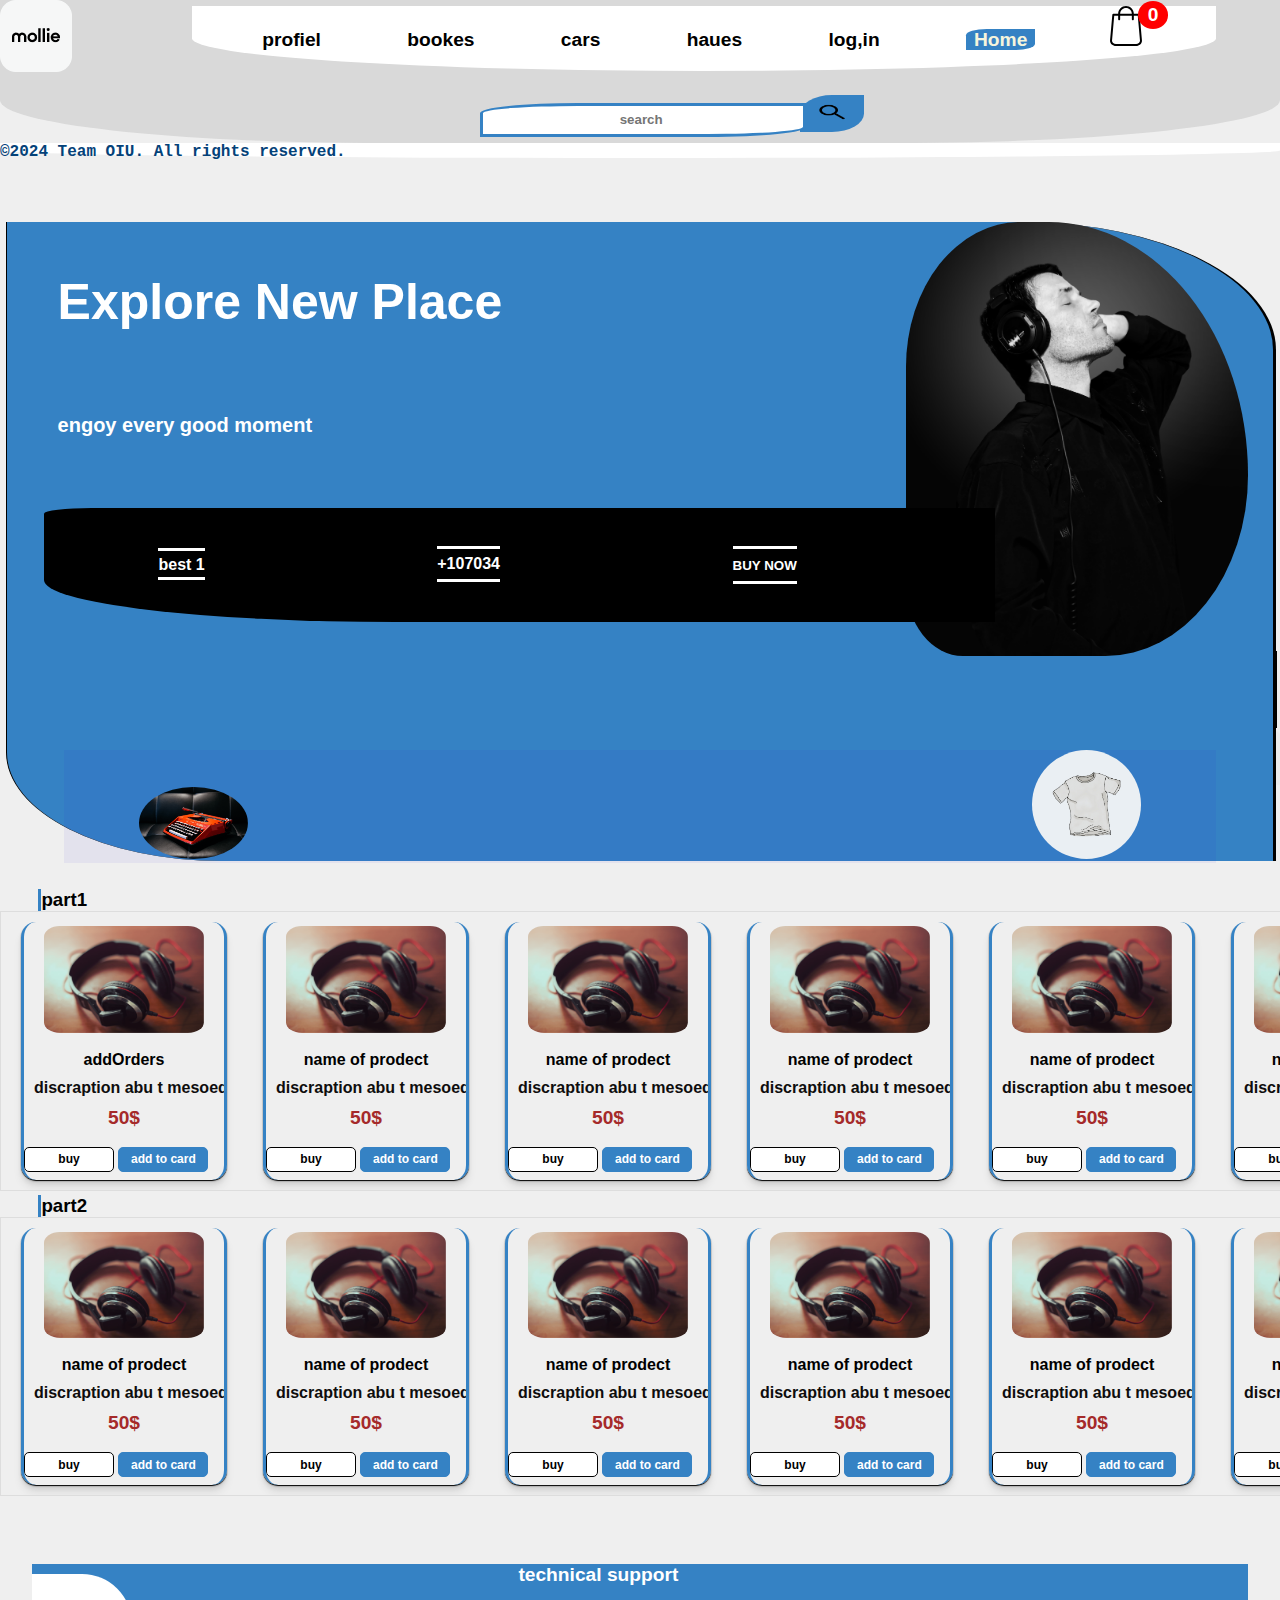
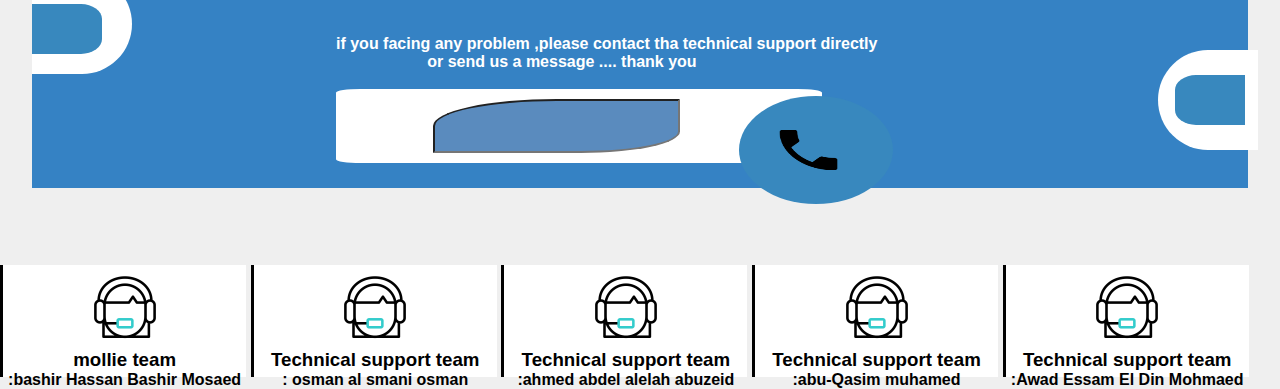
==== commit dfa0c02b: "add tha ads place hold by key fream / dising of prodect card" ====
--- a/src/index.html
+++ b/src/index.html
@@ -50,6 +50,12 @@
                         alt="search icon"></button>
             </div>
         </nav>
+        <div class="ads">
+            <div class="ads_content">
+
+                &copy;2024 Team OIU. All rights reserved.
+            </div>
+        </div>
 
         <main>
             <div class="card">
@@ -92,6 +98,7 @@
                     <li><a href="#"><img src="assets/images/previews/tshirt.jpg" alt=""> </a></li>
                 </ul>
             </div>
+
             <div class="item_contenr">
                 <section>
                     <article>
--- a/src/assets/css/style.css
+++ b/src/assets/css/style.css
@@ -31,7 +31,7 @@
     background-color: rgba(235, 235, 235, 0.815);
     width: 100%;
     height: 100%;
-    /* overflow-x: hidden; */
+    overflow-x: hidden;
 
 
 }
@@ -88,6 +88,10 @@
     background-color: rgb(53 130 196);
     border-radius: 30% 0%;
     color: beige;
+}
+
+nav ul .shopping :hover {
+    border: 0cqh;
 }
 
 .one a {
@@ -428,6 +432,38 @@
 
 }
 
+/* ads */
+.ads {
+    width: 100%;
+    height: 15px;
+    background-color: rgb(255, 255, 255);
+    border-radius: 0% 0% 100% 100%;
+}
+
+.ads_content {
+
+    font-family: 'Courier New', Courier, monospace;
+    color: rgb(4, 66, 121);
+    perspective: 100px;
+    animation: ads_content 15s infinite linear;
+
+}
+
+@keyframes ads_content {
+    0% {
+        transform: translateX(-50%);
+
+    }
+
+    100% {
+        transform: translateX(105%);
+
+    }
+
+}
+
+/* ads */
+
 .items {
     width: 100%;
     display: inline-block;
@@ -495,103 +531,103 @@
 
 }
 
+.items {
+    overflow-x: auto;
+    white-space: nowrap;
+    padding: 10px;
+    border: 1px solid #ddd;
+}
+
 
 .part_prodect {
     display: flex;
-    scroll-behavior: smooth;
-    position: relative;
-}
+    gap: 16px;
+    align-items: flex-start;
+}
+
 
 .card_prodect {
-    margin: 2% 1% 0% 0.5%;
-    padding: 10px;
-    display: inline-block;
-    position: relative;
-    width: 30%;
-    height: 70%;
+    display: inline-block;
+    position: relative;
+    width: 200px;
+    height: auto;
     border: solid rgb(53 130 196);
     border-top: none;
     border-bottom: none;
     border-radius: 15px;
-    box-shadow: rgba(0, 0, 0, 0.07) 0px 1px 1px, rgba(0, 0, 0, 0.07) 0px 2px 2px, rgba(0, 0, 0, 0.07) 0px 4px 4px, rgba(0, 0, 0, 0.07) 0px 8px 8px, rgba(0, 0, 0, 0.07) 0px 16px 16px;
+    box-shadow: rgb(0, 0, 0) 0px 1px 1px, rgba(0, 0, 0, 0.07) 0px 2px 2px, rgba(0, 0, 0, 0.07) 0px 4px 4px, rgba(0, 0, 0, 0.07) 0px 8px 8px, rgba(0, 0, 0, 0.07) 0px 0px 0px;
     overflow: hidden;
     transition: .1s ease-in-out;
-
+    margin: 0 10px;
 }
 
 .card_prodect:hover {
-    margin: 0% 1% 0% 0.5%;
-    border: solid#36333dee;
-    border-top: none;
-    border-bottom: none;
-    width: 45%;
-    height: 87%;
+    width: 210px;
+    /* border: solid #36333dee; */
     background: rgba(53, 129, 196, 0.438);
-
-
-}
+    box-shadow: rgb(4, 78, 240) 0px 5px 5px, rgba(9, 186, 199, 0.07) 0px 10px 10px, rgba(0, 0, 0, 0.07) 0px 20px 20px, rgba(0, 0, 0, 0.07) 0px 40px 40px, rgba(0, 0, 0, 0.07) 0px 60px 60px;
+}
+
 
 .card_prodect img {
-    width: 90%;
-    height: 50%;
+    width: 80%;
+    height: auto;
     border-radius: 10%;
-    margin: 5% 5%;
+    margin: 2% 10%;
 }
 
 .card_prodect:hover img {
-    transition: .6s ease-in-out;
-    transform: translateY(10em);
-    transform: rotate(10deg);
-
+
+    transform: rotateX(360deg) translateY(5px);
+    transition: 0.6s ease-in-out;
+    /* transform: translateY(-10px); */
 }
 
 .name_prodect {
-    display: inline-block;
-    width: 99%;
     font-weight: bolder;
     color: rgb(0, 0, 0);
-    margin: 10px 10px;
+    margin: 10px;
+    text-align: center;
 }
 
 .name_discraption {
-    width: 87%;
-    display: inline-block;
     font-weight: 50%;
-    color: rgb(0, 0, 0);
-    margin: 0px 100px 30px 8px;
+    color: rgb(14, 13, 13);
+    margin: 0 10px;
+    text-align: center;
 }
 
 .pric {
-    width: 10%;
     color: brown;
     font-size: larger;
-    position: absolute;
-    font-family: 'Lucida Sans', 'Lucida Sans Regular', 'Lucida Grande', 'Lucida Sans Unicode', Geneva, Verdana, sans-serif;
-    display: inline-block;
-    margin: -3% 58% 0% 37%;
+    margin: 10px;
+    text-align: center;
 }
 
 .card_prodect button {
-    width: 30%;
+    display: inline-block;
+    width: calc(50% - 10px);
     font-size: 12px;
     height: 25px;
-    margin: 4% 8%;
+    margin: 4% 0;
     text-align: center;
     color: rgb(0, 0, 0);
     background-color: rgb(255, 255, 255);
-    border-radius: 10%;
-    border: solid;
-    border-left: 0px;
-    border-right: 0px;
+    border-radius: 5px;
+    border: solid 1px rgb(0, 0, 0);
+}
+
+
+.card_prodect .add_to_card {
+    background-color: rgb(53, 130, 196);
+    color: white;
+    border: solid 1px rgb(53, 130, 196);
 }
 
 .card_prodect button:hover {
-    background-color: rgb(53, 130, 196);
-    color: white;
-    border: solid rgb(4, 52, 94);
-    border-left: 0px;
-    border-right: 0px;
-
+    background-color: rgb(4, 52, 94);
+    color: white;
+    border: solid 1px rgb(4, 52, 94);
 }
 
 .main_tic {
